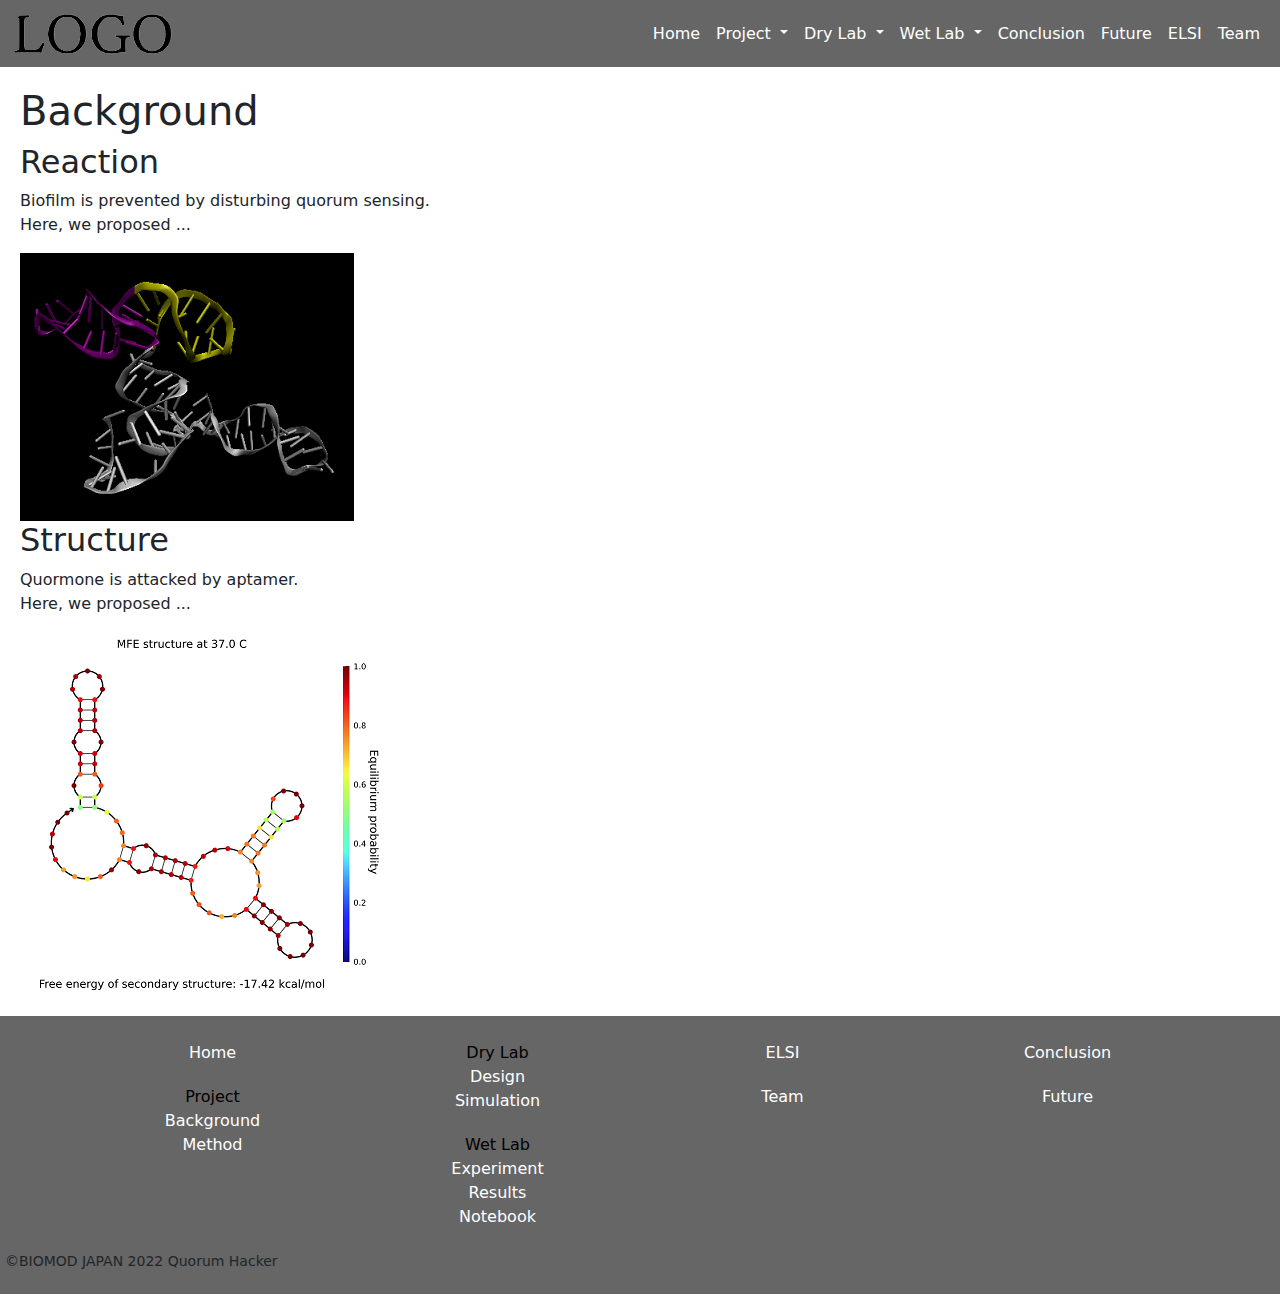
==== background.html @ 1edbaa20 "新規作成" ====
<!DOCTYPE html>
<html lang="en">
<head>
    <meta charset="UTF-8">
    <meta name="description" content="BIOMOD 2022 website">
    <meta http-equiv="X-UA-Compatible" content="IE=edge"><!-- IEの互換モード無効化 -->
    <meta name="viewport" content="width=device-width,initial-scale=1"><!-- レスポンシブデザインへの対応 -->
    <title>BIOMOD 2022 Quorum Hacker</title>
    <link rel="stylesheet" href="css/normalize.css">
    <link rel="stylesheet" href="css/style.css">
    <link rel="stylesheet" href="bootstrap-5.0.2-dist/css/bootstrap.min.css">
    <script src="https://ajax.googleapis.com/ajax/libs/jquery/1.11.3/jquery.min.js"></script><!-- jQuery読み込み -->
    <script src="bootstrap-5.0.2-dist/js/bootstrap.min.js"></script><!-- BootstrapのJS読み込み -->
    <script>
        //header,footerの読み込み
        $(function () {
            $("#header").load("header.html");
            $("#footer").load("footer.html");
        });
    </script>
</head>
<div id="header"></div>
<body>
<main>
    <h1>Background</h1>
    <section>
        <div>
            <h2>Reaction</h2>
            <p>Biofilm is prevented by disturbing quorum sensing.<br>
                Here, we proposed ...
            </p>
        </div>
        <img src="images/yp_aptamer_noaxis.png" alt="explanation1">
    </section>
    <section>
        <div>
            <h2>Structure</h2>
            <p>Quormone is attacked by aptamer.<br>
                Here, we proposed ...
            </p>
        </div>
        <img src="images/MFE_aptamer.png" alt="explanation2">
    </section>
</main>
</body>
<div id="footer"></div>
</html>
---- css/style.css ----
@charset "UTF-8";

header {
    background-color: #666;
}
.navbar-nav {
    margin-left: auto;
}
header .navbar-nav {
    margin-left: auto;
}
header .dropdown-menu {
    background-color:rgb(233, 215, 60)
}
header .dropdown-menu a:active{
    background-color:rgb(233, 215, 60)
}
header .dropdown-menu p:active{
    color: #000;
}
header .dropdown-menu a:hover{
    background-color:rgb(255, 230, 0)
}
#navbarDropdownMenuLink {
    color: #ffffff;
}
#navbarDropdownMenuLink:hover {
    color: rgb(255, 230, 0)
}
#nav_button {
    color: #ffffff;
}
#nav_button:hover {
    color: rgb(255, 230, 0)
}


footer {
    background-color: #666;
    padding: 5px;
}
footer li {
    text-align: center;
    list-style: none;
    color: #fff;
}
footer a {
    text-decoration: none;
    color: #fff;
}
footer a:hover {
    text-decoration: none;
    color: rgb(233, 215, 60);
}

footer .col p {
    margin: 0;
    text-align: center;
    color: #000;
}
footer #footer_sitemap {
    margin: 20px 0 20px 0;
}

main {
    padding: 20px;
}
/* index */
video {
    width: 100%;
    clip-path: inset(10px);
    margin: -10px;
    text-align : center;
}


/* team */
.group_photo .img-fluid { /* 集合画像 */
    width: 100%;
}

.kakomi-box3 { /* シンプル 枠（影）1 */
    margin: 2em auto;
    padding: 1em;
    width: 90%;
    background-color: #fff; /* 背景色 */
    /*box-shadow: 1px 1px 2px #ccc; */
    border: 1px solid #ccc;
}

.indvidual_photo { /* 個人画像 */
    text-align: center;
}
.col .img-fluid { /* 個人画像丸にする */
    border-radius:50%;
}

.team_intro h1 { /* teamの見出し */
    border-bottom: 5px solid #bebebe;
    padding-bottom: 5px;
    text-indent: 1em;
}

.team_intro .container{
    width: 70%;
}

/* elsi */
.elsi h1 {
    border-bottom: 5px solid #bebebe;
    padding-bottom: 5px;
    text-indent: 1em;
}


/*ナビゲーションの固定*/
/*ナビゲーションの固定*/

#sub-area nav{
    /*stickyで固定*/
    position: -webkit-sticky;/*Safari*/
	position: sticky;
    /*固定したい位置*/
	top: 200px;
    /*ナビゲーションの形状*/
    background:#fff;
	border: 1px solid #eee;
	box-shadow:0 0 5px #ddd;
	padding: 20px;
}

/*レイアウトのためのCSS*/
#container{
	display: flex;
	justify-content: space-between;
	flex-wrap: wrap;
}

#main-area{
	width:75%;
}

#sub-area{
	width:20%;
	padding: 0 20px 0 0;
}
/*768px以下の見え方*/
@media screen and (max-width:768px){
#main-area{
	width:100%;
}

#sub-area{
	width:100%;
	padding: 20px;
}

#sub-area nav{
	position:relative;/*stickyからrelativeに戻す*/	
    top:0;
}
}
/* 以下は検証用のレイアウトのための CSS*/
#sub-area nav ul li a{
    text-decoration: none;
    color: #666;
    padding:10px;
}
#main-area section{
    padding:30px 0 100px 30px;
}

/*========= 現在地表示のためのCSS ===============*/
/* 以下はレイアウトのための CSS*/
#sub-area nav ul{
    list-style: none;
    display: flex;
    flex-direction: column;
    justify-content: center;
    align-items: center;
    padding: 0px;
    margin: 0px;
}

#sub-area nav ul li a{
    display: block;
    transition:all 0.3s;
}

#sub-area nav ul li.current a,
#sub-area nav ul li a:hover{
    color:rgb(233, 215, 60);
}

@media screen and (max-width:768px) {
    #sub-area nav ul li a:hover{
    color: #666;
    }

    #sub-area nav ul li.current a {
    color:rgb(233, 215, 60);
    }
}
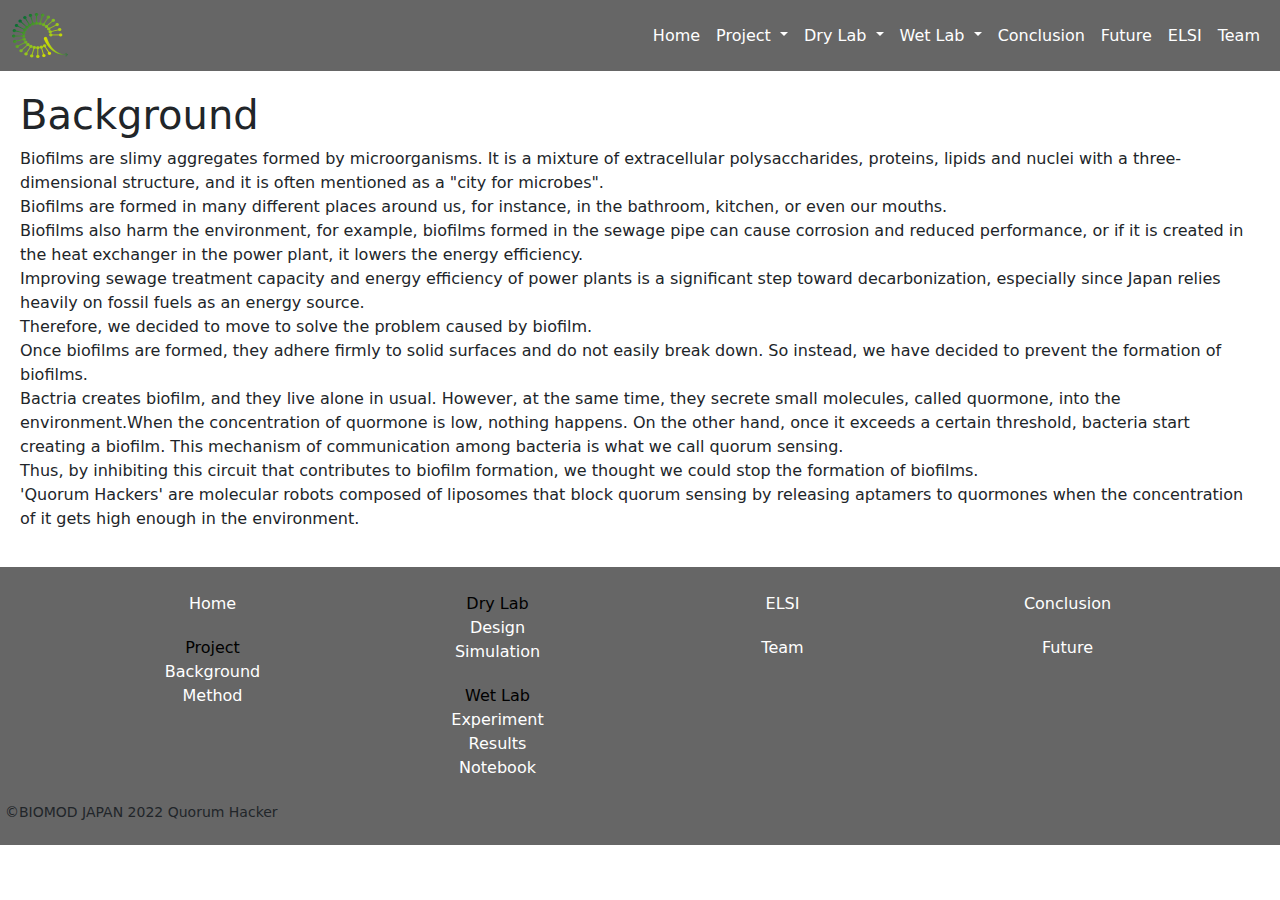
==== commit acaf5abd: "background" ====
--- a/background.html
+++ b/background.html
@@ -23,24 +23,15 @@
 <body>
 <main>
     <h1>Background</h1>
-    <section>
-        <div>
-            <h2>Reaction</h2>
-            <p>Biofilm is prevented by disturbing quorum sensing.<br>
-                Here, we proposed ...
-            </p>
-        </div>
-        <img src="images/yp_aptamer_noaxis.png" alt="explanation1">
-    </section>
-    <section>
-        <div>
-            <h2>Structure</h2>
-            <p>Quormone is attacked by aptamer.<br>
-                Here, we proposed ...
-            </p>
-        </div>
-        <img src="images/MFE_aptamer.png" alt="explanation2">
-    </section>
+    <p>Biofilms are slimy aggregates formed by microorganisms. It is a mixture of extracellular polysaccharides, proteins, lipids and nuclei with a three-dimensional structure, and it is often mentioned as a "city for microbes".<br>
+       Biofilms are formed in many different places around us, for instance, in the bathroom, kitchen, or even our mouths.<br>
+       Biofilms also harm the environment, for example, biofilms formed in the sewage pipe can cause corrosion and reduced performance, or if it is created in the heat exchanger in the power plant, it lowers the energy efficiency.<br>
+       Improving sewage treatment capacity and energy efficiency of power plants is a significant step toward decarbonization, especially since Japan relies heavily on fossil fuels as an energy source.<br>
+       Therefore, we decided to move to solve the problem caused by biofilm.<br>
+       Once biofilms are formed, they adhere firmly to solid surfaces and do not easily break down. So instead, we have decided to prevent the formation of biofilms.<br>
+       Bactria creates biofilm, and they live alone in usual. However, at the same time, they secrete small molecules, called quormone, into the environment.When the concentration of quormone is low, nothing happens. On the other hand, once it exceeds a certain threshold, bacteria start creating a biofilm. This mechanism of communication among bacteria is what we call quorum sensing.<br>
+       Thus, by inhibiting this circuit that contributes to biofilm formation, we thought we could stop the formation of biofilms.<br>
+       'Quorum Hackers' are molecular robots composed of liposomes that block quorum sensing by releasing aptamers to quormones when the concentration of it gets high enough in the environment.</p>
 </main>
 </body>
 <div id="footer"></div>
--- a/css/style.css
+++ b/css/style.css
@@ -71,6 +71,9 @@
     clip-path: inset(10px);
     margin: -10px;
     text-align : center;
+}
+.index_photo img {
+    width: 100%;
 }
 
 
@@ -110,6 +113,9 @@
     border-bottom: 5px solid #bebebe;
     padding-bottom: 5px;
     text-indent: 1em;
+}
+.elsi_card .col {
+    margin: 10px;
 }
 
 
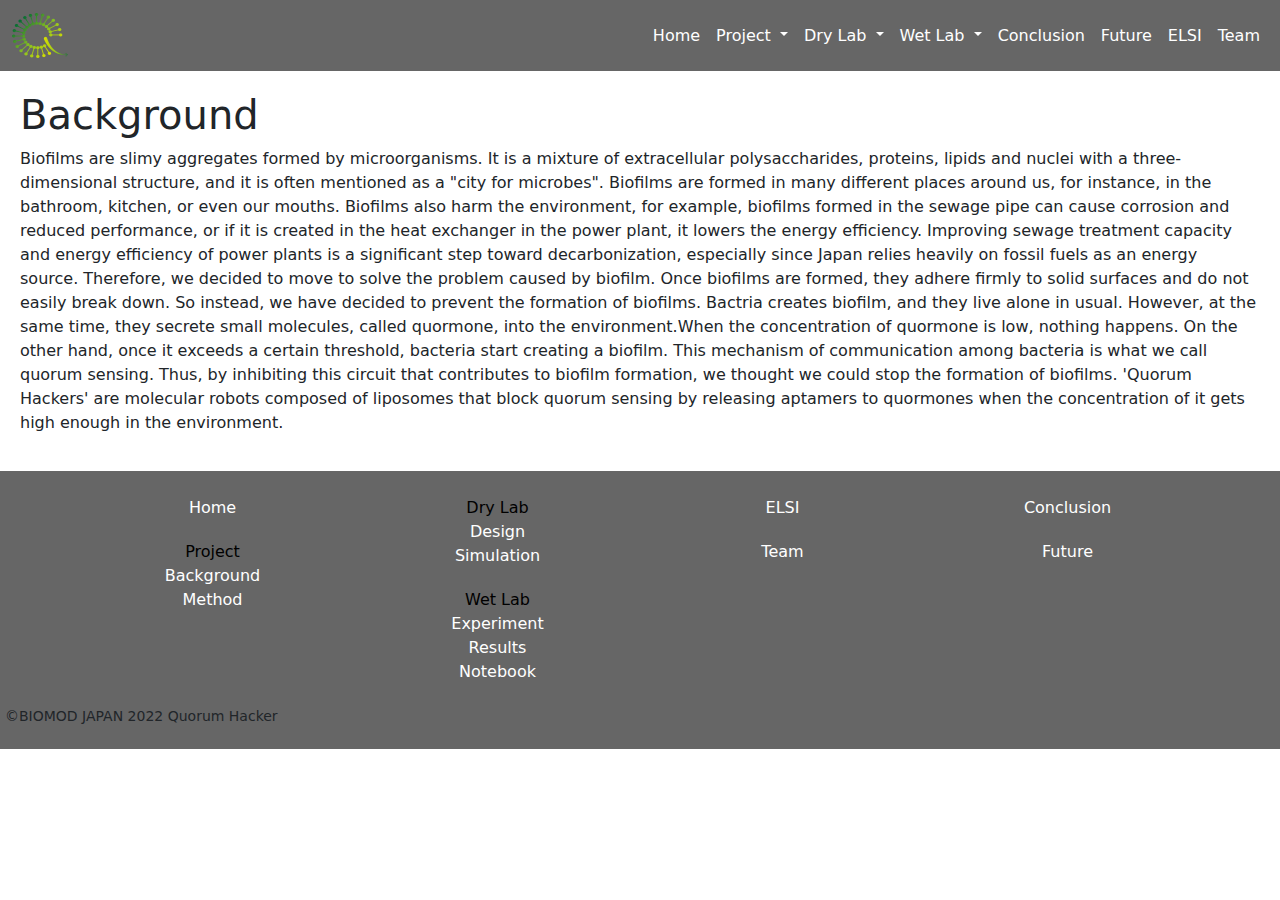
==== commit efa29a87: "background" ====
--- a/background.html
+++ b/background.html
@@ -23,14 +23,14 @@
 <body>
 <main>
     <h1>Background</h1>
-    <p>Biofilms are slimy aggregates formed by microorganisms. It is a mixture of extracellular polysaccharides, proteins, lipids and nuclei with a three-dimensional structure, and it is often mentioned as a "city for microbes".<br>
-       Biofilms are formed in many different places around us, for instance, in the bathroom, kitchen, or even our mouths.<br>
-       Biofilms also harm the environment, for example, biofilms formed in the sewage pipe can cause corrosion and reduced performance, or if it is created in the heat exchanger in the power plant, it lowers the energy efficiency.<br>
-       Improving sewage treatment capacity and energy efficiency of power plants is a significant step toward decarbonization, especially since Japan relies heavily on fossil fuels as an energy source.<br>
-       Therefore, we decided to move to solve the problem caused by biofilm.<br>
-       Once biofilms are formed, they adhere firmly to solid surfaces and do not easily break down. So instead, we have decided to prevent the formation of biofilms.<br>
-       Bactria creates biofilm, and they live alone in usual. However, at the same time, they secrete small molecules, called quormone, into the environment.When the concentration of quormone is low, nothing happens. On the other hand, once it exceeds a certain threshold, bacteria start creating a biofilm. This mechanism of communication among bacteria is what we call quorum sensing.<br>
-       Thus, by inhibiting this circuit that contributes to biofilm formation, we thought we could stop the formation of biofilms.<br>
+    <p>Biofilms are slimy aggregates formed by microorganisms. It is a mixture of extracellular polysaccharides, proteins, lipids and nuclei with a three-dimensional structure, and it is often mentioned as a "city for microbes".
+       Biofilms are formed in many different places around us, for instance, in the bathroom, kitchen, or even our mouths.
+       Biofilms also harm the environment, for example, biofilms formed in the sewage pipe can cause corrosion and reduced performance, or if it is created in the heat exchanger in the power plant, it lowers the energy efficiency.
+       Improving sewage treatment capacity and energy efficiency of power plants is a significant step toward decarbonization, especially since Japan relies heavily on fossil fuels as an energy source.
+       Therefore, we decided to move to solve the problem caused by biofilm.
+       Once biofilms are formed, they adhere firmly to solid surfaces and do not easily break down. So instead, we have decided to prevent the formation of biofilms.
+       Bactria creates biofilm, and they live alone in usual. However, at the same time, they secrete small molecules, called quormone, into the environment.When the concentration of quormone is low, nothing happens. On the other hand, once it exceeds a certain threshold, bacteria start creating a biofilm. This mechanism of communication among bacteria is what we call quorum sensing.
+       Thus, by inhibiting this circuit that contributes to biofilm formation, we thought we could stop the formation of biofilms.
        'Quorum Hackers' are molecular robots composed of liposomes that block quorum sensing by releasing aptamers to quormones when the concentration of it gets high enough in the environment.</p>
 </main>
 </body>
--- a/css/style.css
+++ b/css/style.css
@@ -90,7 +90,14 @@
     /*box-shadow: 1px 1px 2px #ccc; */
     border: 1px solid #ccc;
 }
-
+.team_intro .col {
+    display: table;
+}
+
+.team_intro .col p {
+    display: table-cell;
+    vertical-align: middle;
+}
 .indvidual_photo { /* 個人画像 */
     text-align: center;
 }
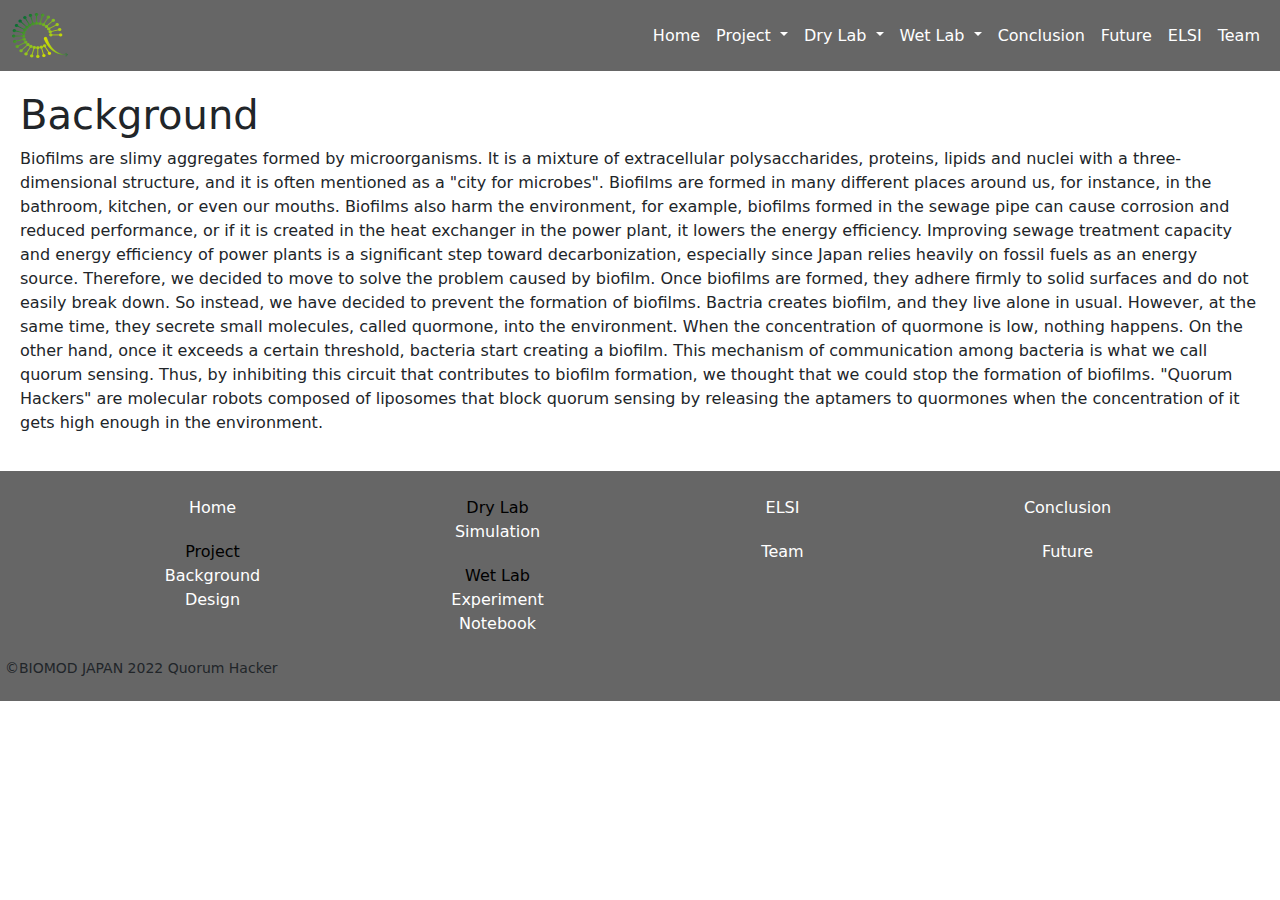
==== commit df1fc9a9: "Update background.html" ====
--- a/background.html
+++ b/background.html
@@ -23,16 +23,18 @@
 <body>
 <main>
     <h1>Background</h1>
-    <p>Biofilms are slimy aggregates formed by microorganisms. It is a mixture of extracellular polysaccharides, proteins, lipids and nuclei with a three-dimensional structure, and it is often mentioned as a "city for microbes".
+    <div width="70%">
+       <p>Biofilms are slimy aggregates formed by microorganisms. It is a mixture of extracellular polysaccharides, proteins, lipids and nuclei with a three-dimensional structure, and it is often mentioned as a "city for microbes".
        Biofilms are formed in many different places around us, for instance, in the bathroom, kitchen, or even our mouths.
        Biofilms also harm the environment, for example, biofilms formed in the sewage pipe can cause corrosion and reduced performance, or if it is created in the heat exchanger in the power plant, it lowers the energy efficiency.
        Improving sewage treatment capacity and energy efficiency of power plants is a significant step toward decarbonization, especially since Japan relies heavily on fossil fuels as an energy source.
        Therefore, we decided to move to solve the problem caused by biofilm.
        Once biofilms are formed, they adhere firmly to solid surfaces and do not easily break down. So instead, we have decided to prevent the formation of biofilms.
-       Bactria creates biofilm, and they live alone in usual. However, at the same time, they secrete small molecules, called quormone, into the environment.When the concentration of quormone is low, nothing happens. On the other hand, once it exceeds a certain threshold, bacteria start creating a biofilm. This mechanism of communication among bacteria is what we call quorum sensing.
-       Thus, by inhibiting this circuit that contributes to biofilm formation, we thought we could stop the formation of biofilms.
-       'Quorum Hackers' are molecular robots composed of liposomes that block quorum sensing by releasing aptamers to quormones when the concentration of it gets high enough in the environment.</p>
+       Bactria creates biofilm, and they live alone in usual. However, at the same time, they secrete small molecules, called quormone, into the environment. When the concentration of quormone is low, nothing happens. On the other hand, once it exceeds a certain threshold, bacteria start creating a biofilm. This mechanism of communication among bacteria is what we call quorum sensing.
+       Thus, by inhibiting this circuit that contributes to biofilm formation, we thought that we could stop the formation of biofilms.
+       "Quorum Hackers" are molecular robots composed of liposomes that block quorum sensing by releasing the aptamers to quormones when the concentration of it gets high enough in the environment.</p>
+    </div>
 </main>
 </body>
 <div id="footer"></div>
-</html>+</html>
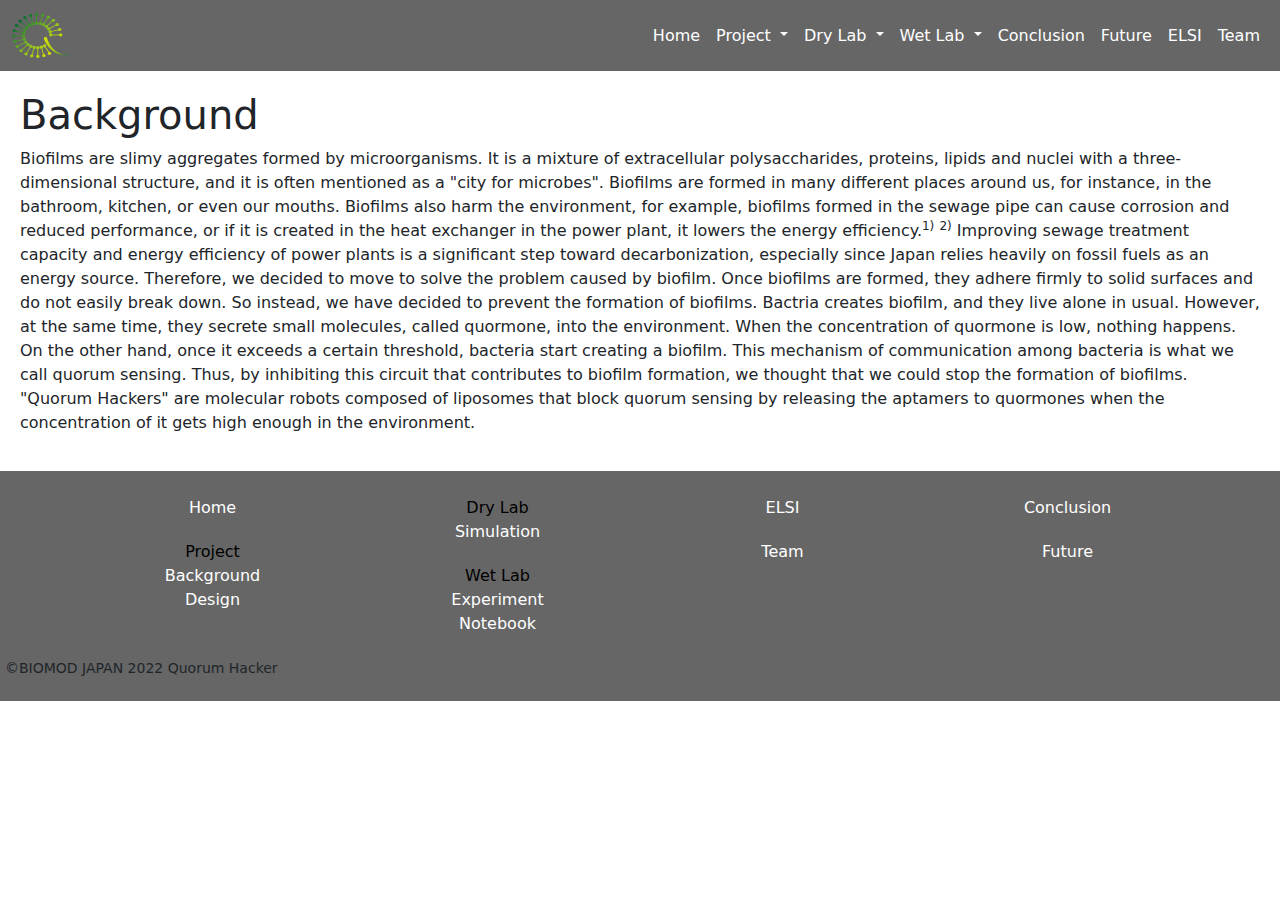
==== commit d5dafbd9: "Update background.html" ====
--- a/background.html
+++ b/background.html
@@ -26,7 +26,7 @@
     <div width="70%">
        <p>Biofilms are slimy aggregates formed by microorganisms. It is a mixture of extracellular polysaccharides, proteins, lipids and nuclei with a three-dimensional structure, and it is often mentioned as a "city for microbes".
        Biofilms are formed in many different places around us, for instance, in the bathroom, kitchen, or even our mouths.
-       Biofilms also harm the environment, for example, biofilms formed in the sewage pipe can cause corrosion and reduced performance, or if it is created in the heat exchanger in the power plant, it lowers the energy efficiency.
+       Biofilms also harm the environment, for example, biofilms formed in the sewage pipe can cause corrosion and reduced performance, or if it is created in the heat exchanger in the power plant, it lowers the energy efficiency.<sup>1)</sup> <sup>2)</sup>
        Improving sewage treatment capacity and energy efficiency of power plants is a significant step toward decarbonization, especially since Japan relies heavily on fossil fuels as an energy source.
        Therefore, we decided to move to solve the problem caused by biofilm.
        Once biofilms are formed, they adhere firmly to solid surfaces and do not easily break down. So instead, we have decided to prevent the formation of biofilms.
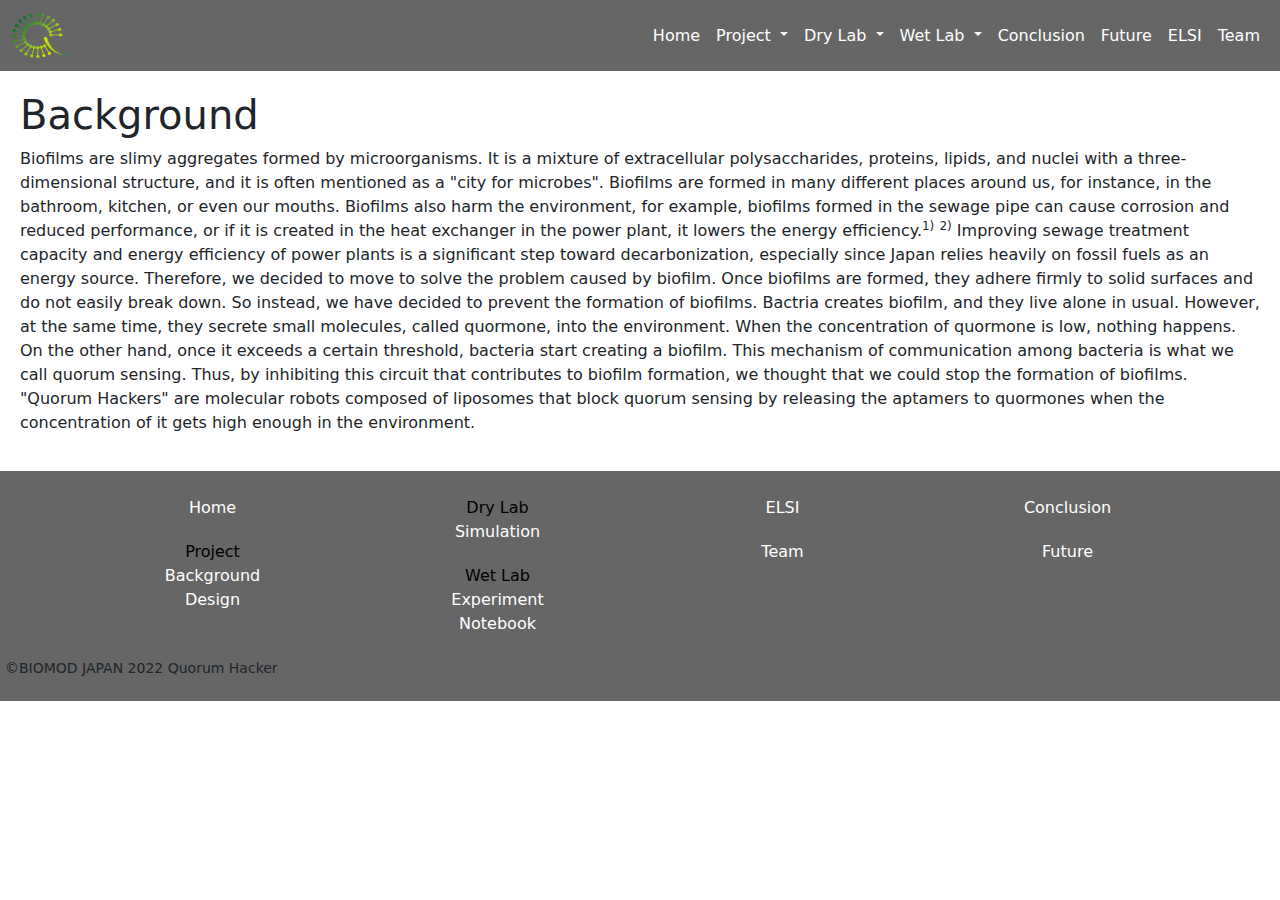
==== commit 47759821: "Update background.html" ====
--- a/background.html
+++ b/background.html
@@ -24,7 +24,7 @@
 <main>
     <h1>Background</h1>
     <div width="70%">
-       <p>Biofilms are slimy aggregates formed by microorganisms. It is a mixture of extracellular polysaccharides, proteins, lipids and nuclei with a three-dimensional structure, and it is often mentioned as a "city for microbes".
+       <p>Biofilms are slimy aggregates formed by microorganisms. It is a mixture of extracellular polysaccharides, proteins, lipids, and nuclei with a three-dimensional structure, and it is often mentioned as a "city for microbes".
        Biofilms are formed in many different places around us, for instance, in the bathroom, kitchen, or even our mouths.
        Biofilms also harm the environment, for example, biofilms formed in the sewage pipe can cause corrosion and reduced performance, or if it is created in the heat exchanger in the power plant, it lowers the energy efficiency.<sup>1)</sup> <sup>2)</sup>
        Improving sewage treatment capacity and energy efficiency of power plants is a significant step toward decarbonization, especially since Japan relies heavily on fossil fuels as an energy source.
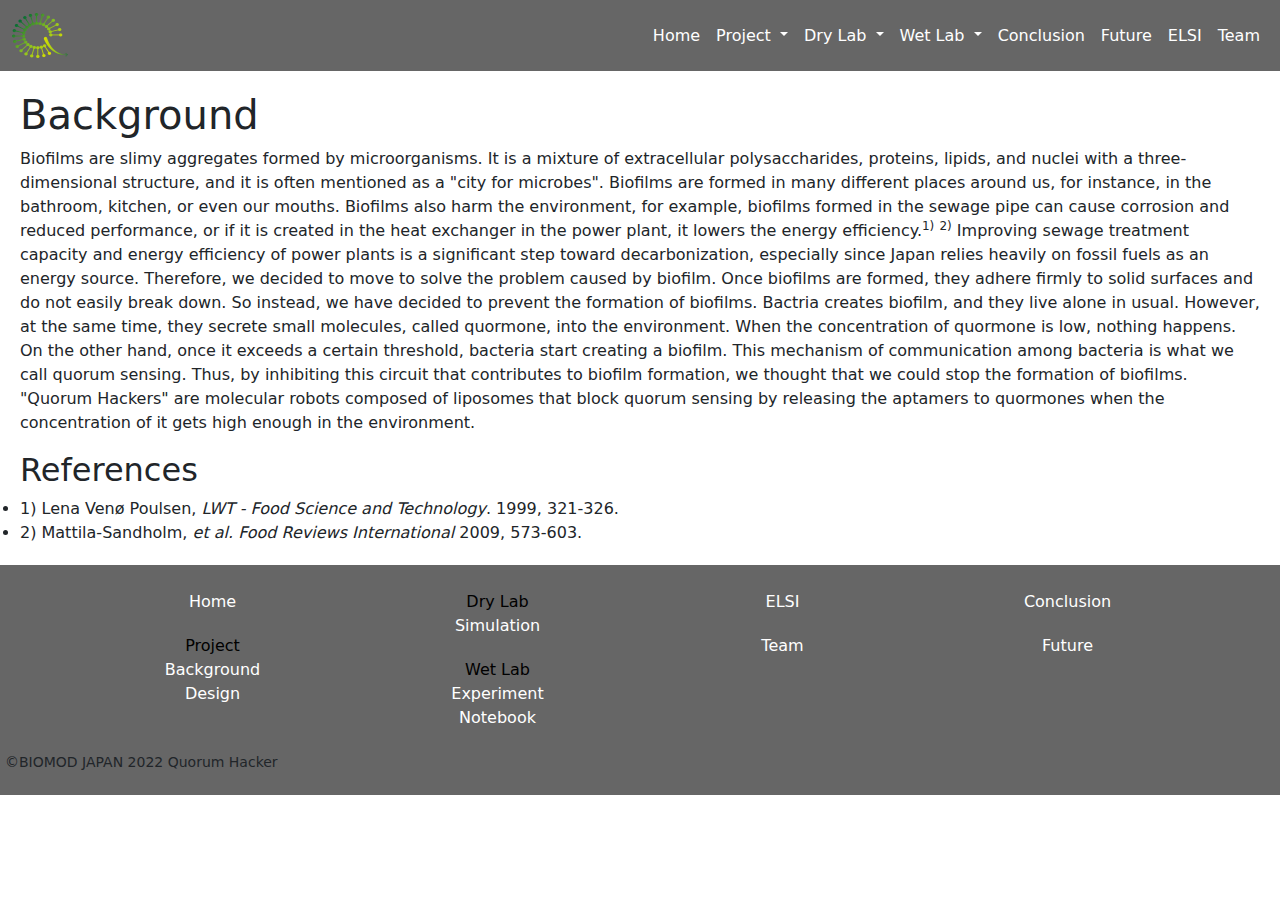
==== commit 3f7810b4: "background" ====
--- a/background.html
+++ b/background.html
@@ -34,6 +34,9 @@
        Thus, by inhibiting this circuit that contributes to biofilm formation, we thought that we could stop the formation of biofilms.
        "Quorum Hackers" are molecular robots composed of liposomes that block quorum sensing by releasing the aptamers to quormones when the concentration of it gets high enough in the environment.</p>
     </div>
+    <h2>References</h2>
+    <li>1) Lena Venø Poulsen, <i>LWT - Food Science and Technology</i>. 1999, 321-326.</li>
+    <li>2) Mattila-Sandholm, <i>et al. Food Reviews International</i> 2009, 573-603.</li>
 </main>
 </body>
 <div id="footer"></div>
